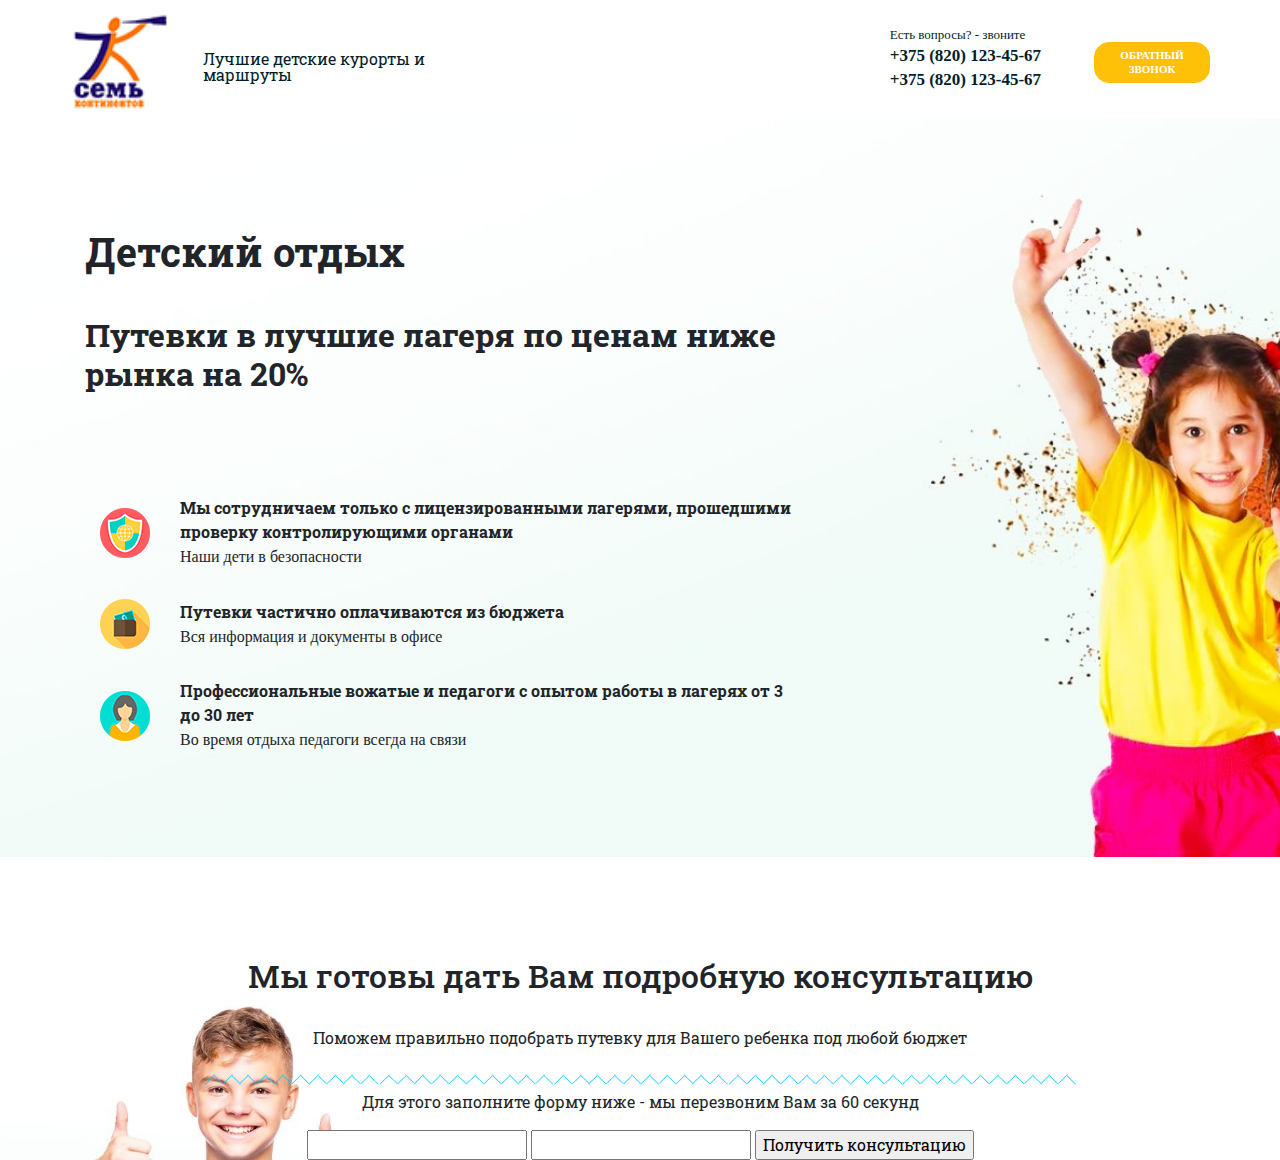
==== template1/index.html @ 96ae1e9a "Add files via upload" ====
<!DOCTYPE html>
<html lang="ru">
  <head>
    <!-- Required meta tags -->
    <meta charset="utf-8" />
    <meta
      name="viewport"
      content="width=device-width, initial-scale=1, shrink-to-fit=no"
    />

    <!-- Bootstrap CSS -->
    <link
      rel="stylesheet"
      href="https://stackpath.bootstrapcdn.com/bootstrap/4.4.1/css/bootstrap.min.css"
      integrity="sha384-Vkoo8x4CGsO3+Hhxv8T/Q5PaXtkKtu6ug5TOeNV6gBiFeWPGFN9MuhOf23Q9Ifjh"
      crossorigin="anonymous"
    />

    <!-- подключаем шрифт Google  -->
    <link
      href="https://fonts.googleapis.com/css2?family=Roboto+Slab:wght@900&display=swap"
      rel="stylesheet"
    />

    <link rel="stylesheet" href="css/main.css" />

    <title>Лучшие детские курорты и маршруты</title>
  </head>

  <body>
    <!-- ============================================== start first -->
    <div class="container first">
      <div class="row justify-content-between align-items-center">
        <div class="itemL">
          <div class="row">
            <div class="logo">
              <a href="#">
                <div class="row align-items-center">
                  <img src="img/logo_7_kont_535.png" alt="" class="col-4" />
                  <span class="col-8"> Лучшие детские курорты и маршруты</span>
                </div>
              </a>
            </div>
          </div>
        </div>
        <div class="itemR">
          <div class="row">
            <div class="phone col-7">
              <p class="quest">Есть вопросы? - звоните</p>
              <p><a href="tel:+3758201234567">+375 (820) 123-45-67</a></p>
              <p><a href="tel:+3758201234567">+375 (820) 123-45-67</a></p>
            </div>
            <div class="call col-5">
              <a href="#" class="btn btn-warning">ОБРАТНЫЙ ЗВОНОК</a>
            </div>
          </div>
        </div>
      </div>
    </div>
    <!-- ================================================== start bilbord -->
    <div class="container-fluid bilbord">
      <div class="container">
        <div class="wraperMilenium">
          <h1>Детский отдых</h1>
          <h2>Путевки в лучшие лагеря по ценам ниже рынка на 20%</h2>
          <div class="wrapperTab">
            <table>
              <tr>
                <td><img src="img/shield.png" alt="" /></td>
                <td>
                  <strong>
                    Мы сотрудничаем только с лицензированными лагерями,
                    прошедшими проверку контролирующими органами</strong
                  >
                  <br />
                  <span class="meText">Наши дети в безопасности</span>
                </td>
              </tr>
              <tr>
                <td><img src="img/wallet.png" alt="" /></td>
                <td>
                  <strong>Путевки частично оплачиваются из бюджета</strong>
                  <br />
                  <span class="meText">
                    Вся информация и документы в офисе</span
                  >
                </td>
              </tr>
              <tr>
                <td>
                  <img src="img/girl.png" alt="" />
                </td>
                <td>
                  <strong
                    >Профессиональные вожатые и педагоги с опытом работы в
                    лагерях от 3 до 30 лет</strong
                  >
                  <br />
                  <span class="meText"
                    >Во время отдыха педагоги всегда на связи</span
                  >
                </td>
              </tr>
            </table>
          </div>
        </div>
      </div>
    </div>

    <!-- ------------------------------- форма заказ 1 ----------------- -->
    <div class="container-fluide zakaz">
      <div class="container">
        <h2>Мы готовы дать Вам подробную консультацию</h2>
        <p>
          Поможем правильно подобрать путевку для Вашего ребенка под любой
          бюджет
        </p>
        <img src="img/line.png" alt="" />
        <p>Для этого заполните форму ниже - мы перезвоним Вам за 60 секунд</p>
        <form action="#" method="POST">
          <input type="text" />
          <input type="tel" />
          <input type="submit" value="Получить консультацию" />
        </form>
      </div>
    </div>
    <!-- Optional JavaScript -->
    <!-- jQuery first, then Popper.js, then Bootstrap JS -->
    <script
      src="https://code.jquery.com/jquery-3.4.1.slim.min.js"
      integrity="sha384-J6qa4849blE2+poT4WnyKhv5vZF5SrPo0iEjwBvKU7imGFAV0wwj1yYfoRSJoZ+n"
      crossorigin="anonymous"
    ></script>
    <script
      src="https://cdn.jsdelivr.net/npm/popper.js@1.16.0/dist/umd/popper.min.js"
      integrity="sha384-Q6E9RHvbIyZFJoft+2mJbHaEWldlvI9IOYy5n3zV9zzTtmI3UksdQRVvoxMfooAo"
      crossorigin="anonymous"
    ></script>
    <script
      src="https://stackpath.bootstrapcdn.com/bootstrap/4.4.1/js/bootstrap.min.js"
      integrity="sha384-wfSDF2E50Y2D1uUdj0O3uMBJnjuUD4Ih7YwaYd1iqfktj0Uod8GCExl3Og8ifwB6"
      crossorigin="anonymous"
    ></script>
  </body>
</html>
---- template1/css/main.css ----
/* общие настройка страницы -------------------------------- */
body,
* {
  font-family: "Roboto Slab", serif;
  font-size: 16px;
}
/* первая секция -------------------------------- */
.logo a {
  font-family: "Verdana";
  font-size: 12px;
  line-height: 16px;
  font-weight: 400;
  color: #001e28;
  float: left;
}

.logo a:hover {
  text-decoration: none;
}

.logo span {
  padding-top: 15px;
}

.phone .quest {
  font-family: "Verdana";
  font-size: 13px;
  line-height: 1.2em;
  font-weight: 300;
  color: #001e28;
}

.phone a {
  font-family: "Roboto";
  font-size: 17px;
  line-height: 1.2em;
  font-weight: 700;
  color: #001e28;
}

.phone p {
  margin: 0;
}

.call a {
  font-family: "Verdana";
  font-size: 11px;
  line-height: 1.2em;
  font-weight: 700;
  color: #ffffff;
  border-radius: 15px;
  margin-top: 15px;
}
/* билборд -------------------------------- */
.bilbord {
  background-image: url("../img/safe_image_fon.jpg");
  background-repeat: no-repeat;
  background-size: cover;
}

.wraperMilenium {
  max-width: 65%;
}

.wraperMilenium img {
  /* padding: 0;
  width: 50px !important;
  height: 50px !important; */
}

.wraperMilenium li {
  list-style-image: url("../img/girl.png");
}

.wraperMilenium h1,
.wraperMilenium h2 {
  font-weight: bold;
}

.wraperMilenium h1 {
  padding-top: 110px;
}

.wraperMilenium h2 {
  margin-top: 40px;
}

.wrapperTab {
  padding: 80px 0 90px 0;
}

.wraperMilenium table td {
  padding: 15px;
}

.meText {
  font-family: "Verdana";
}

/* форма заказа -------------------------------- */
.zakaz {
  background-image: url("../img/safe_image.jpg");
  background-repeat: no-repeat;
  background-size: cover;
  text-align: center;
}

.zakaz h2 {
  margin: 100px auto 30px auto;
}
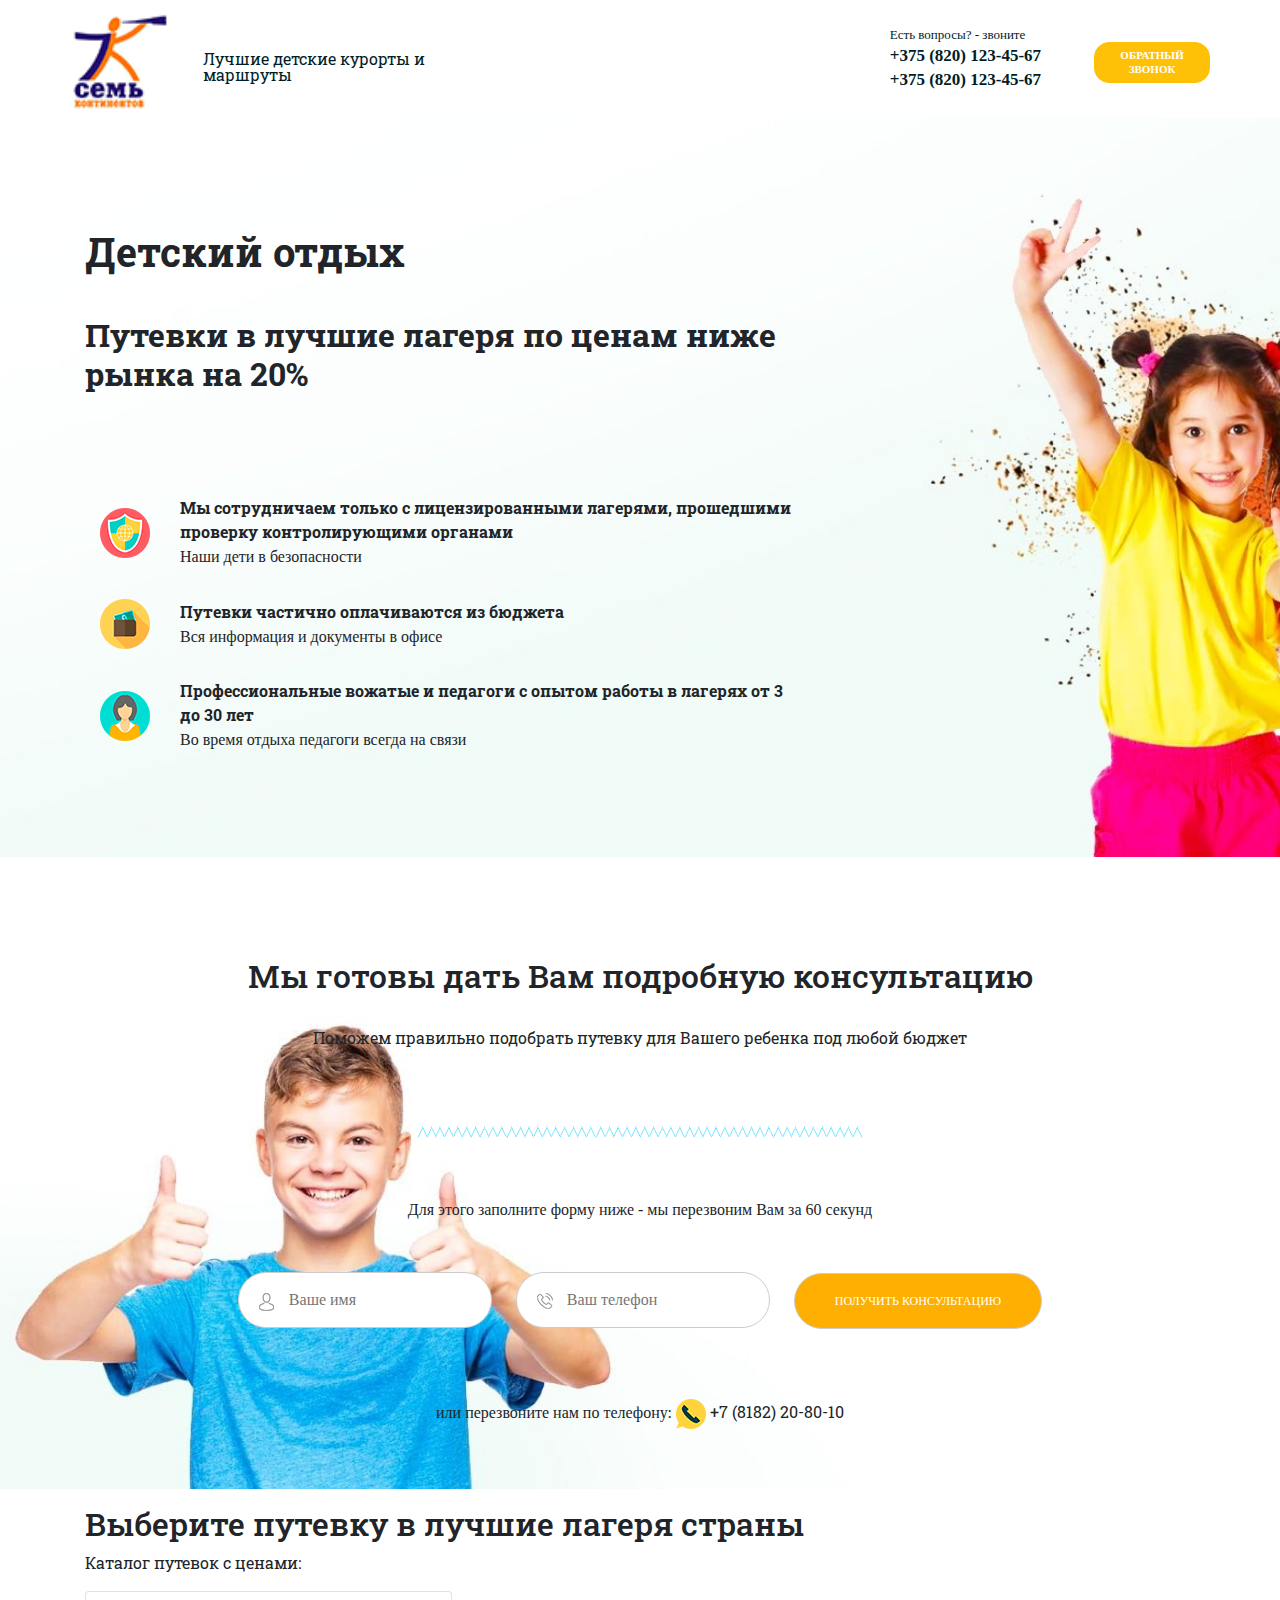
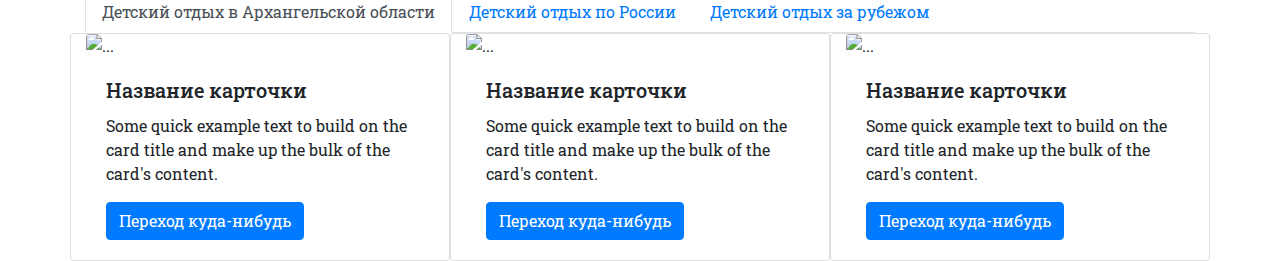
==== commit 4f3fb1d3: "Add files via upload" ====
--- a/template1/index.html
+++ b/template1/index.html
@@ -23,6 +23,10 @@
     />
 
     <link rel="stylesheet" href="css/main.css" />
+
+    <!-- подключаю favicon -->
+    <link rel="icon" href="/favicon.ico" type="image/x-icon" />
+    <link rel="shortcut icon" href="/favicon.ico" type="image/x-icon" />
 
     <title>Лучшие детские курорты и маршруты</title>
   </head>
@@ -116,12 +120,201 @@
           бюджет
         </p>
         <img src="img/line.png" alt="" />
-        <p>Для этого заполните форму ниже - мы перезвоним Вам за 60 секунд</p>
+
         <form action="#" method="POST">
-          <input type="text" />
-          <input type="tel" />
-          <input type="submit" value="Получить консультацию" />
+          <p>Для этого заполните форму ниже - мы перезвоним Вам за 60 секунд</p>
+          <input
+            type="text"
+            id="zname"
+            class="zname"
+            name="zname"
+            placeholder="Ваше имя"
+          />
+          <input
+            type="tel"
+            id="ztel"
+            class="ztel"
+            name="ztel"
+            placeholder="Ваш телефон"
+          />
+          <input type="submit" value="Получить консультацию" class="zsubmit" />
         </form>
+        <p class="meClass">
+          или перезвоните нам по телефону:
+          <img src="img/mobile-phone.png" alt="" class="zmobil" />
+          <span>+7 (8182) 20-80-10 </span>
+        </p>
+      </div>
+    </div>
+    <!-- -------------------------------- start voucher camp ----------------- -->
+    <div class="container voucherCamp">
+      <h2>Выберите путевку в лучшие лагеря страны</h2>
+      <p>Каталог путевок с ценами:</p>
+      <ul class="nav nav-tabs" id="myTab" role="tablist">
+        <li class="nav-item" role="presentation">
+          <a
+            class="nav-link active"
+            id="home-tab"
+            data-toggle="tab"
+            href="#home"
+            role="tab"
+            aria-controls="home"
+            aria-selected="true"
+            >Детский отдых в Архангельской области
+          </a>
+        </li>
+        <li class="nav-item" role="presentation">
+          <a
+            class="nav-link"
+            id="profile-tab"
+            data-toggle="tab"
+            href="#profile"
+            role="tab"
+            aria-controls="profile"
+            aria-selected="false"
+            >Детский отдых по России</a
+          >
+        </li>
+        <li class="nav-item" role="presentation">
+          <a
+            class="nav-link"
+            id="contact-tab"
+            data-toggle="tab"
+            href="#contact"
+            role="tab"
+            aria-controls="contact"
+            aria-selected="false"
+            >Детский отдых за рубежом</a
+          >
+        </li>
+      </ul>
+      <div class="tab-content" id="myTabContent">
+        <div
+          class="tab-pane fade show active"
+          id="home"
+          role="tabpanel"
+          aria-labelledby="home-tab"
+        >
+          <div class="row">
+            <div class="card itemCard1 col-4">
+              <img src="img/children1.jpeg" class="card-img-top" alt="..." />
+              <div class="card-body">
+                <h5 class="card-title">Название карточки</h5>
+                <p class="card-text">
+                  Some quick example text to build on the card title and make up
+                  the bulk of the card's content.
+                </p>
+                <a href="#" class="btn btn-primary">Переход куда-нибудь</a>
+              </div>
+            </div>
+            <div class="card itemCard2 col-4">
+              <img src="img/children1.jpeg" class="card-img-top" alt="..." />
+              <div class="card-body">
+                <h5 class="card-title">Название карточки</h5>
+                <p class="card-text">
+                  Some quick example text to build on the card title and make up
+                  the bulk of the card's content.
+                </p>
+                <a href="#" class="btn btn-primary">Переход куда-нибудь</a>
+              </div>
+            </div>
+            <div class="card itemCard3 col-4">
+              <img src="img/children1.jpeg" class="card-img-top" alt="..." />
+              <div class="card-body">
+                <h5 class="card-title">Название карточки</h5>
+                <p class="card-text">
+                  Some quick example text to build on the card title and make up
+                  the bulk of the card's content.
+                </p>
+                <a href="#" class="btn btn-primary">Переход куда-нибудь</a>
+              </div>
+            </div>
+          </div>
+        </div>
+        <div
+          class="tab-pane fade"
+          id="profile"
+          role="tabpanel"
+          aria-labelledby="profile-tab"
+        >
+          <div class="row">
+            <div class="card itemCard1 col-4">
+              <img src="img/children1.jpeg" class="card-img-top" alt="..." />
+              <div class="card-body">
+                <h5 class="card-title">Название карточки</h5>
+                <p class="card-text">
+                  Some quick example text to build on the card title and make up
+                  the bulk of the card's content.
+                </p>
+                <a href="#" class="btn btn-primary">Переход куда-нибудь</a>
+              </div>
+            </div>
+            <div class="card itemCard2 col-4">
+              <img src="img/children1.jpeg" class="card-img-top" alt="..." />
+              <div class="card-body">
+                <h5 class="card-title">Название карточки</h5>
+                <p class="card-text">
+                  Some quick example text to build on the card title and make up
+                  the bulk of the card's content.
+                </p>
+                <a href="#" class="btn btn-primary">Переход куда-нибудь</a>
+              </div>
+            </div>
+            <div class="card itemCard3 col-4">
+              <img src="img/children1.jpeg" class="card-img-top" alt="..." />
+              <div class="card-body">
+                <h5 class="card-title">Название карточки</h5>
+                <p class="card-text">
+                  Some quick example text to build on the card title and make up
+                  the bulk of the card's content.
+                </p>
+                <a href="#" class="btn btn-primary">Переход куда-нибудь</a>
+              </div>
+            </div>
+          </div>
+        </div>
+        <div
+          class="tab-pane fade"
+          id="contact"
+          role="tabpanel"
+          aria-labelledby="contact-tab"
+        >
+          <div class="row">
+            <div class="card itemCard1 col-4">
+              <img src="img/children1.jpeg" class="card-img-top" alt="..." />
+              <div class="card-body">
+                <h5 class="card-title">Название карточки</h5>
+                <p class="card-text">
+                  Some quick example text to build on the card title and make up
+                  the bulk of the card's content.
+                </p>
+                <a href="#" class="btn btn-primary">Переход куда-нибудь</a>
+              </div>
+            </div>
+            <div class="card itemCard2 col-4">
+              <img src="img/children1.jpeg" class="card-img-top" alt="..." />
+              <div class="card-body">
+                <h5 class="card-title">Название карточки</h5>
+                <p class="card-text">
+                  Some quick example text to build on the card title and make up
+                  the bulk of the card's content.
+                </p>
+                <a href="#" class="btn btn-primary">Переход куда-нибудь</a>
+              </div>
+            </div>
+            <div class="card itemCard3 col-4">
+              <img src="img/children1.jpeg" class="card-img-top" alt="..." />
+              <div class="card-body">
+                <h5 class="card-title">Название карточки</h5>
+                <p class="card-text">
+                  Some quick example text to build on the card title and make up
+                  the bulk of the card's content.
+                </p>
+                <a href="#" class="btn btn-primary">Переход куда-нибудь</a>
+              </div>
+            </div>
+          </div>
+        </div>
       </div>
     </div>
     <!-- Optional JavaScript -->
--- a/template1/css/main.css
+++ b/template1/css/main.css
@@ -108,3 +108,67 @@
 .zakaz h2 {
   margin: 100px auto 30px auto;
 }
+
+.zakaz img {
+  margin: 60px auto;
+  width: 40%;
+  height: 12px;
+}
+
+.zakaz form {
+  font-family: Verdana;
+}
+
+.zakaz form p {
+  font-family: Verdana;
+  margin-bottom: 40px;
+}
+
+.zakaz form input {
+  height: 56px;
+  border-radius: 28px;
+  border: 1px solid #ccc;
+  margin: 10px;
+}
+
+.zakaz form input:focus {
+  outline: none;
+  border-color: #ffaf02;
+}
+
+.zakaz form .zsubmit {
+  background-color: #ffaf02;
+  text-transform: uppercase;
+
+  color: #fff;
+  font-size: 12px;
+  font-weight: normal;
+}
+
+.zakaz .zmobil {
+  width: 30px;
+  height: 30px;
+}
+
+.zakaz .meClass {
+  font-family: Verdana;
+  font-weight: normal;
+}
+
+.zakaz .zname {
+  background-image: url("../img/avatar.png");
+  background-repeat: no-repeat;
+  background-position: 20px 20px;
+  padding-left: 50px;
+}
+
+.zakaz .ztel {
+  background-image: url("../img/telephone.png");
+  background-repeat: no-repeat;
+  background-position: 20px 20px;
+  padding-left: 50px;
+}
+
+.zakaz .zsubmit {
+  padding: 0 40px;
+}
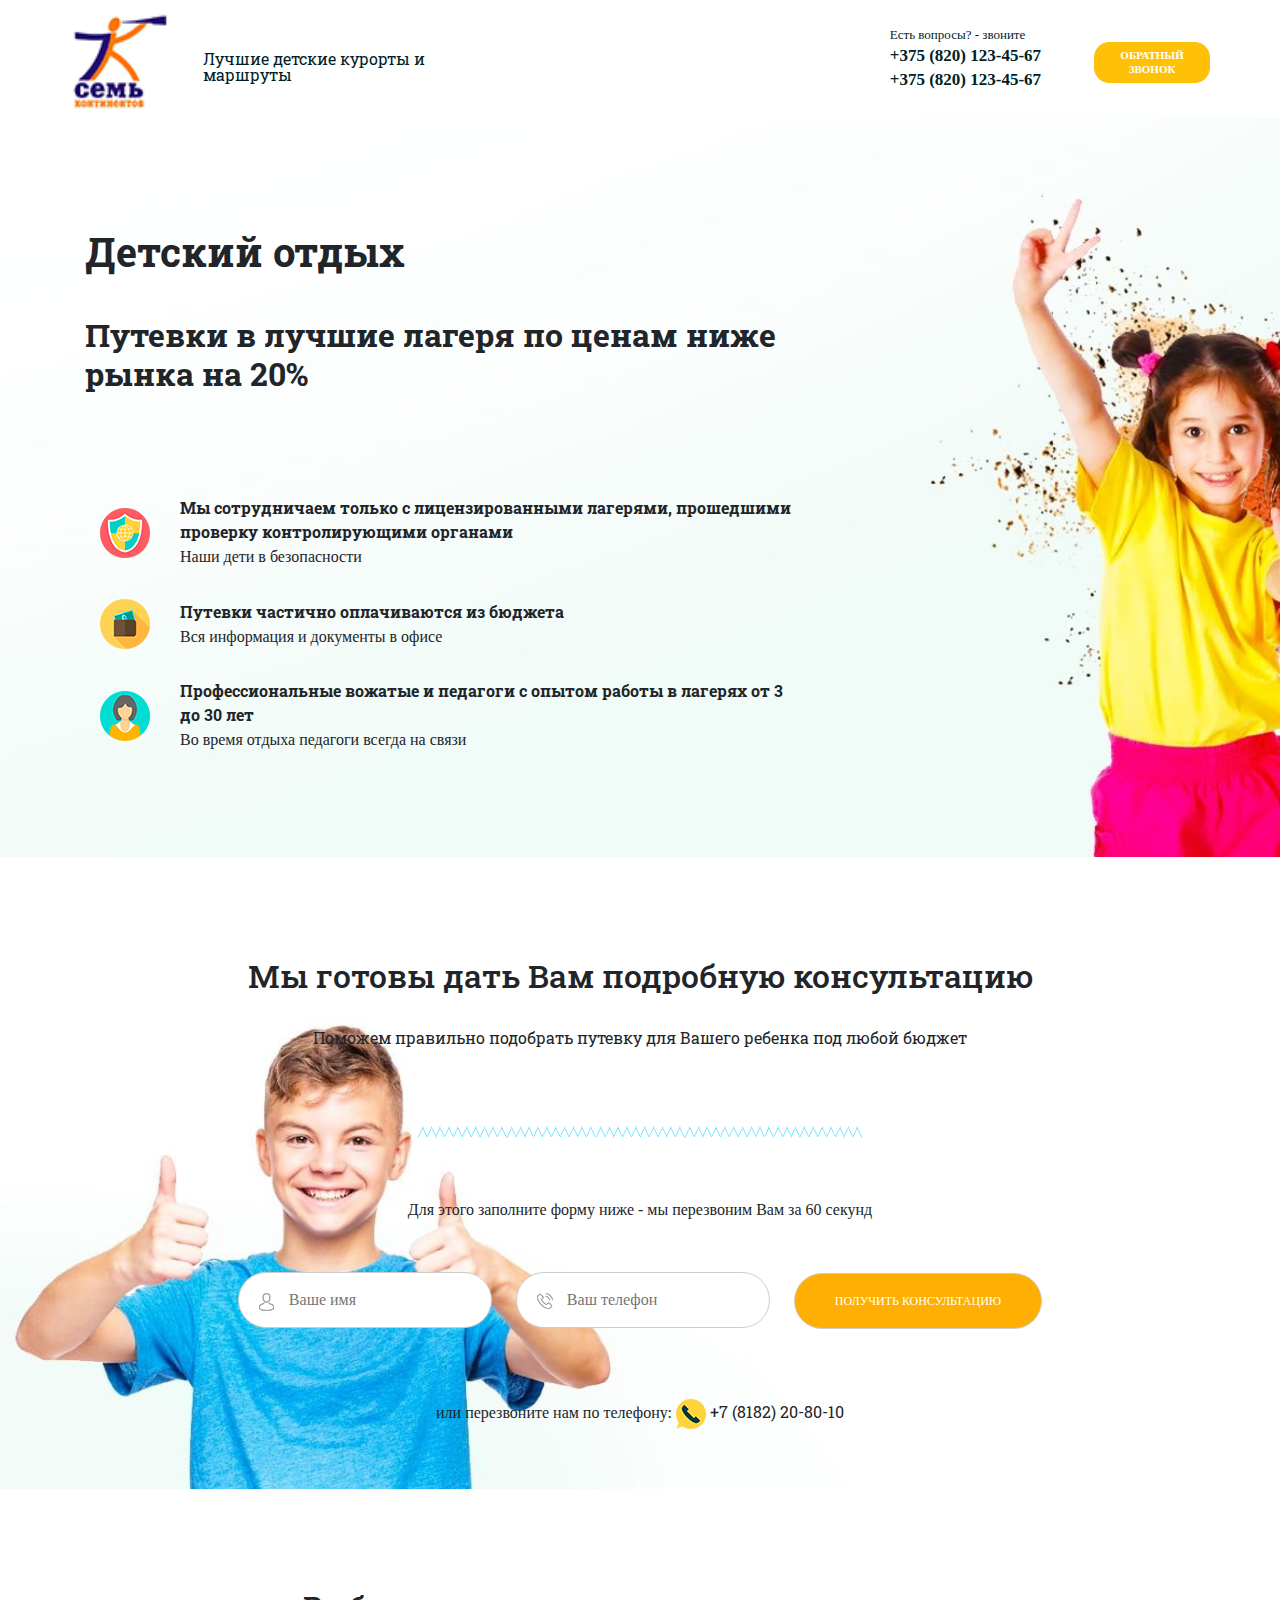
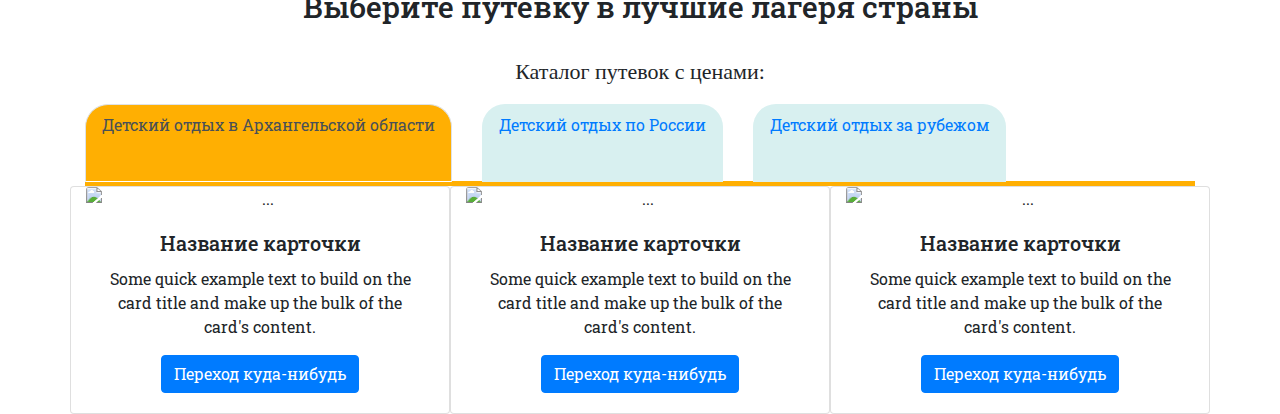
==== commit 91afd5c5: "Add files via upload" ====
--- a/template1/index.html
+++ b/template1/index.html
@@ -149,11 +149,11 @@
     <!-- -------------------------------- start voucher camp ----------------- -->
     <div class="container voucherCamp">
       <h2>Выберите путевку в лучшие лагеря страны</h2>
-      <p>Каталог путевок с ценами:</p>
+      <p class="pCatalog">Каталог путевок с ценами:</p>
       <ul class="nav nav-tabs" id="myTab" role="tablist">
         <li class="nav-item" role="presentation">
           <a
-            class="nav-link active"
+            class="nav-link itemTab active"
             id="home-tab"
             data-toggle="tab"
             href="#home"
@@ -165,7 +165,7 @@
         </li>
         <li class="nav-item" role="presentation">
           <a
-            class="nav-link"
+            class="nav-link itemTab"
             id="profile-tab"
             data-toggle="tab"
             href="#profile"
@@ -177,7 +177,7 @@
         </li>
         <li class="nav-item" role="presentation">
           <a
-            class="nav-link"
+            class="nav-link itemTab"
             id="contact-tab"
             data-toggle="tab"
             href="#contact"
--- a/template1/css/main.css
+++ b/template1/css/main.css
@@ -172,3 +172,42 @@
 .zakaz .zsubmit {
   padding: 0 40px;
 }
+
+/* --------------------------------- voucher camp */
+
+.voucherCamp {
+  text-align: center;
+}
+
+.voucherCamp h2 {
+  margin-top: 100px;
+  font-size: 30px;
+}
+
+.voucherCamp .pCatalog {
+  margin-top: 30px;
+  font-weight: normal;
+  font-family: Verdana;
+  font-size: 22px;
+}
+
+.voucherCamp .itemTab {
+  height: 78px;
+  background-color: #d8f0f0;
+}
+
+.voucherCamp .nav-tabs .nav-link.active {
+  background-color: #ffaf02 !important;
+  outline: none;
+}
+
+.voucherCamp .nav-tabs .nav-link {
+  margin-right: 30px;
+  border-radius: 23px 23px 0 0;
+  outline: none;
+}
+
+.voucherCamp .nav-tabs {
+  border-bottom: 5px solid #ffaf02;
+  outline: none;
+}
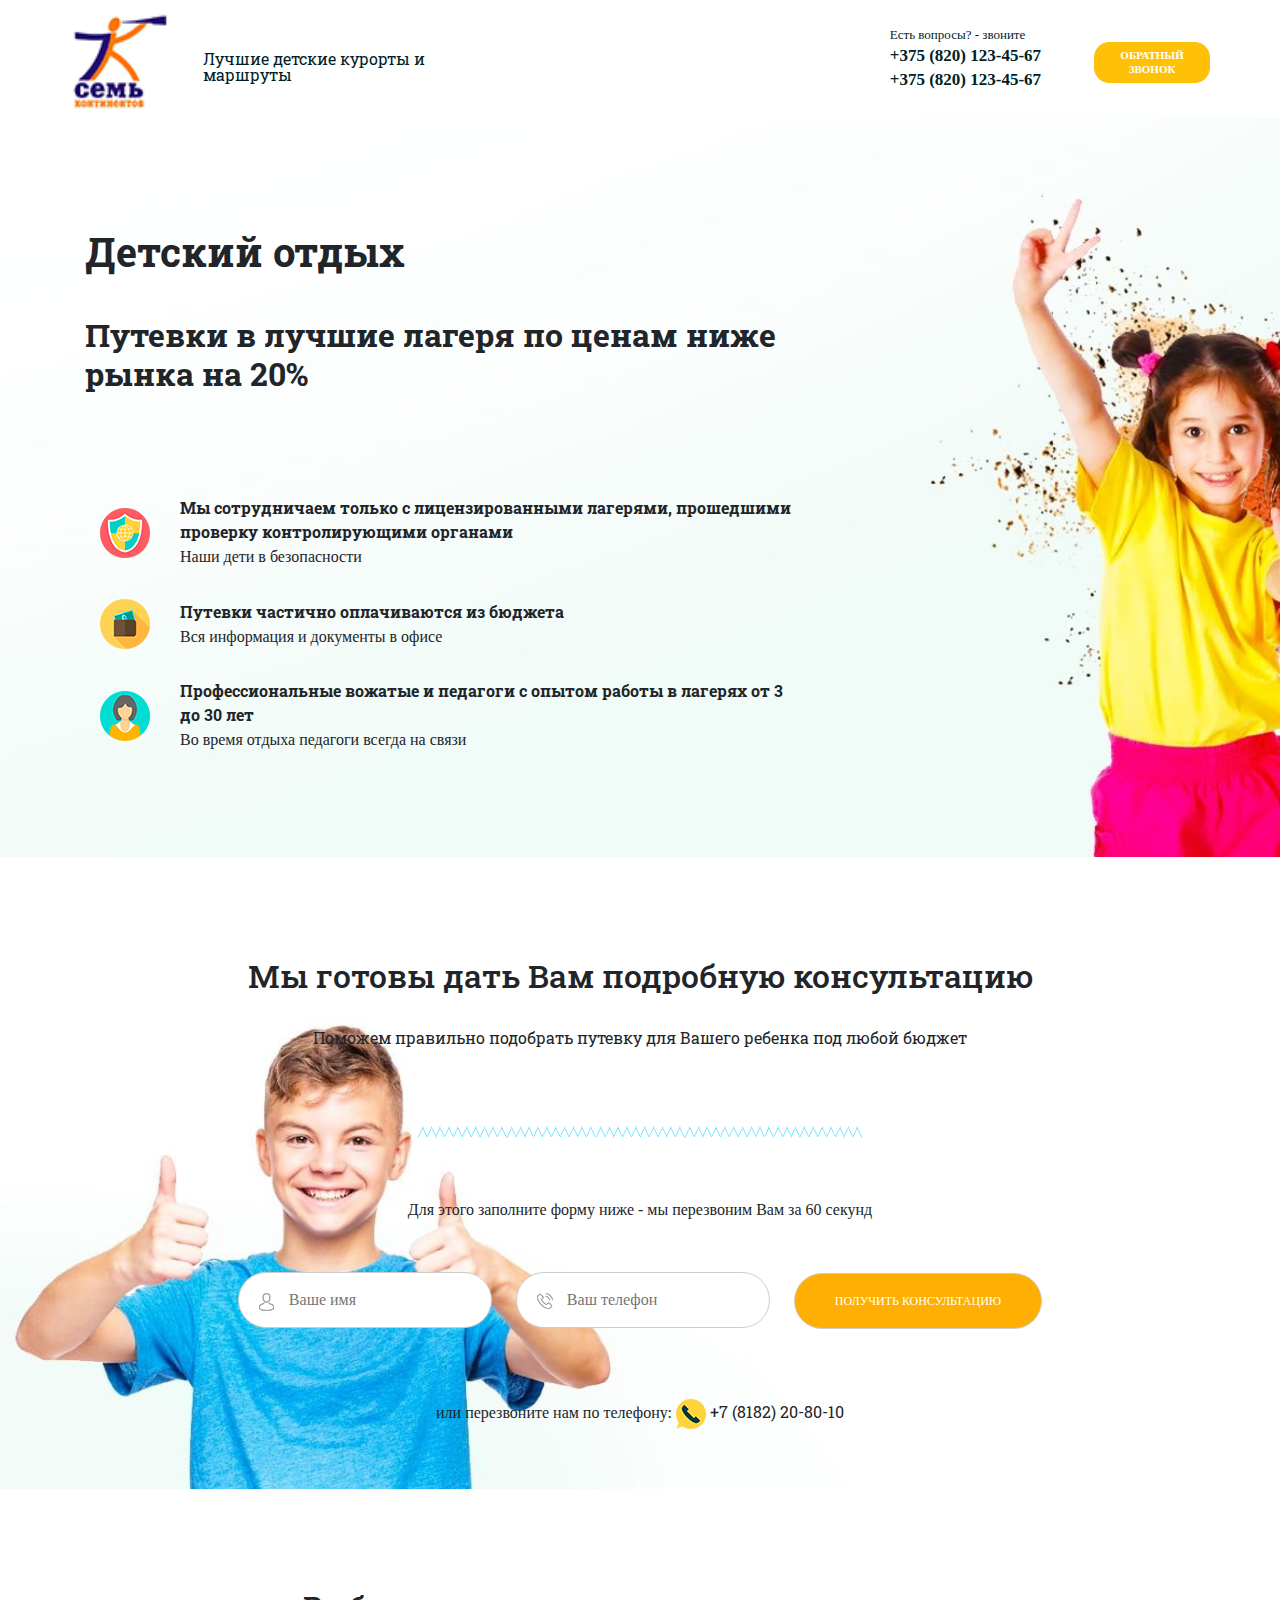
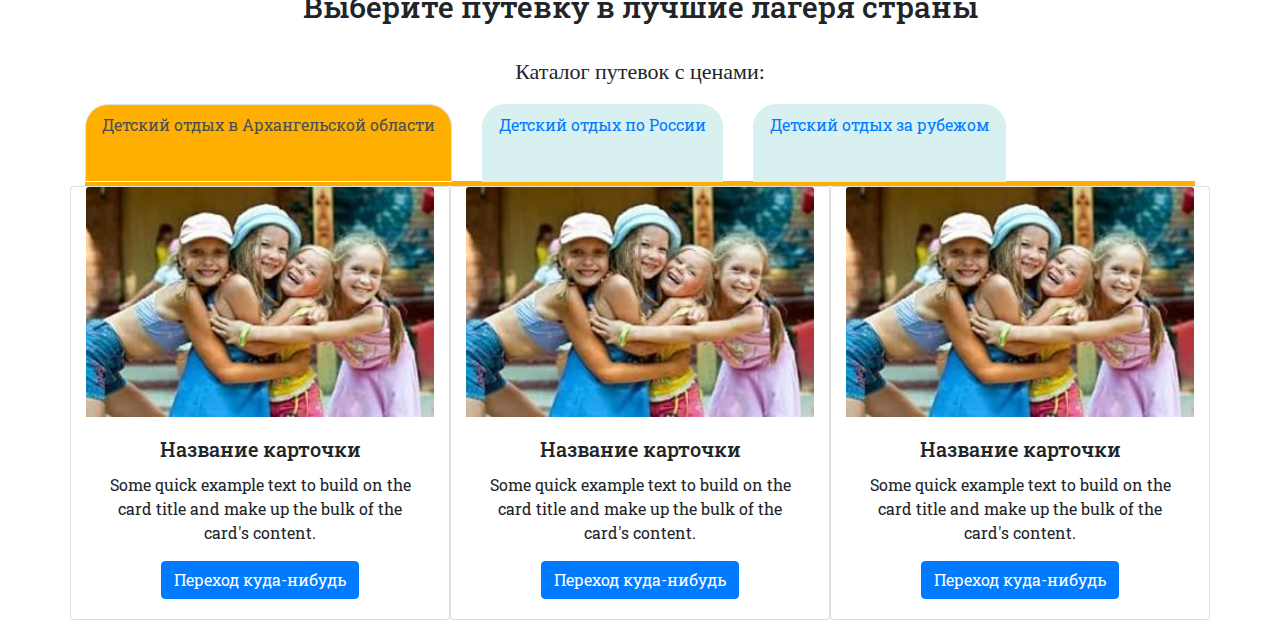
==== commit 3fa75487: "Update index.html" ====
--- a/template1/index.html
+++ b/template1/index.html
@@ -1,6 +1,8 @@
 <!DOCTYPE html>
 <html lang="ru">
   <head>
+    <link rel="icon" href="/favicon.ico" type="image/x-icon">
+<link rel="shortcut icon" href="/favicon.ico" type="image/x-icon">
     <!-- Required meta tags -->
     <meta charset="utf-8" />
     <meta
